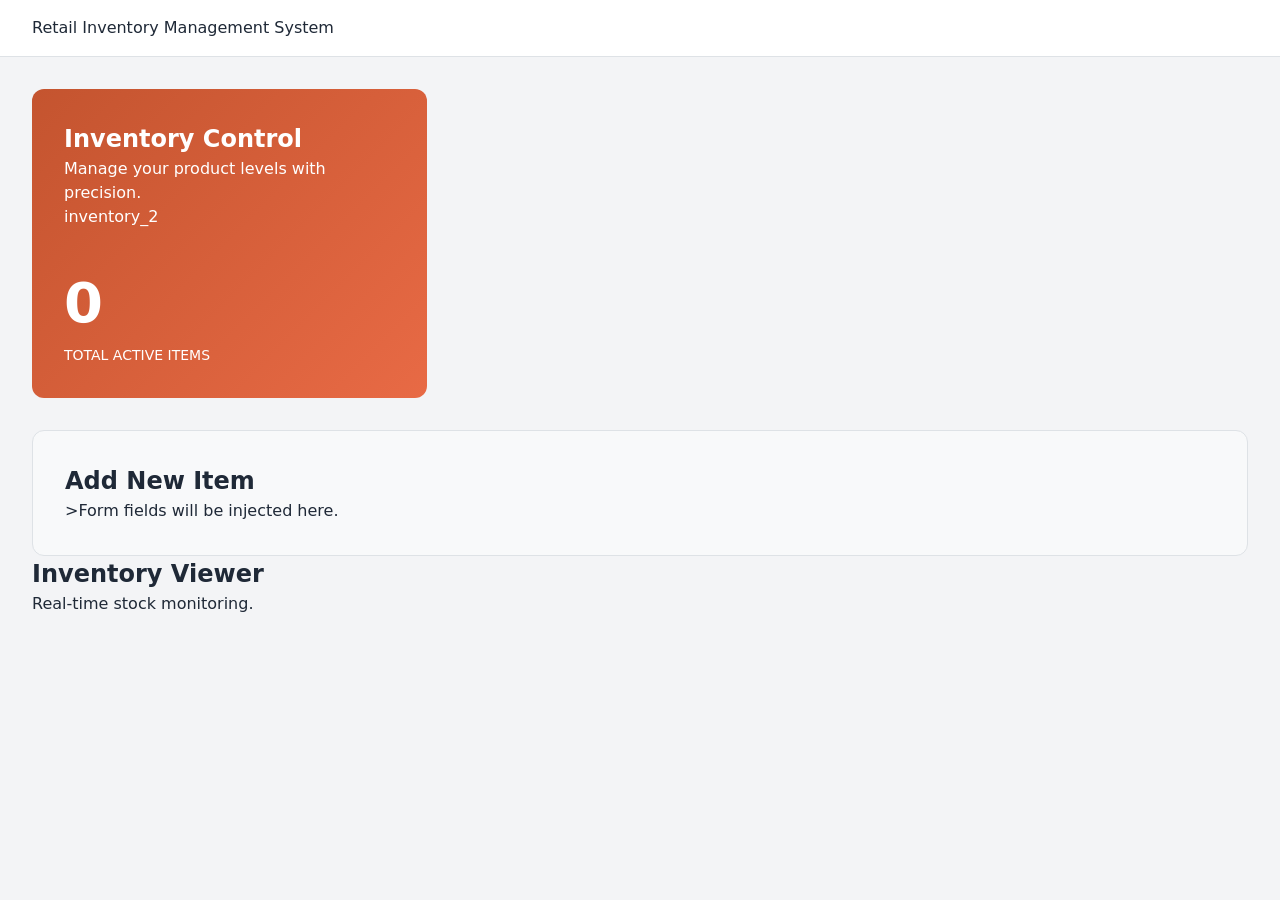
==== index.html @ 1908fc45 "feat: create HTML layout and base CSS for user and admin pannel" ====
<!DOCTYPE html>
<html lang="en">
<head>
    <meta charset="UTF-8">
    <meta name="viewport" content="width=device-width, initial-scale=1.0">
    <title>Retail Inventory Management System </title>
    <link rel="stylesheet" href="style.css">
</head>
<body>
    <header class="top-nav">
        <div class="nav_brand">Retail Inventory Management System</div>
    </header>
    <main class="user-layout">
        <div class="top-section">
            <section class="hero-card">
                <div>
                    <h2>Inventory Control</h2>
                    <p>Manage your product levels with precision.</p>
                </div>
                <div>
                    <span class="material-symbol-outlined">inventory_2</span>
                    <div class="hero-number" id="active-items-count">0</div>
                    <div style="font-size: 0.875rem; text-transform: uppercase;">Total Active Items</div>
                </div>
            </section>
            </div>
            <section class="form-card" id="form-container">
                <h2>Add New Item</h2>
                <p>>Form fields will be injected here.</p>
            </section>
            <section>
                <div class="inventory-header">
                    <div>
                        <h2>Inventory Viewer</h2>
                        <p>Real-time stock monitoring.</p>                 
                    </div>
                </div>
                <div id="inventory-grid" class="grid-container"></div>
            </section>
    </main>

    <script src="app.js"></script>
</body>
</html>
---- style.css ----
@import url('https://fonts.googleapis.com/css2?family=Roboto:wght@300;400;500;700&display=swap');
/*  theme variables */
/* :(This selector combination is used to build flexible, maintainable dark/light themes while keeping a seamless default fallback.) */
/* bg means background color */
/* text means text color */
/* --( The browser registers it as a custom variable that you can reuse later using the var() function) */
/* An accent color is the brand color or primary action color of your website which draw user's attention */



:root,[data-theme="light"]{
    --bg-primary: #ffffff;
    --bg-secondary: #f3f4f6;
    --text-primary:#1f2937;
    --text-secondary:#4b5563;
    --accent:#c4542f;
    --accent-light:rgba(196,84,47,0.1);
    --surface:#f8f9fa;
    --border:#dee2e6;
    --nav-admin:#1e293b;
    --shadow:0 4px 6px -1px rgba(0,0,0,0.05),0 2px 4px -1px rgba(0,0,0,0.03);
    --radius-sm:6px;
    --radius-md:12px;
    --radius-lg:24px;
    --font-sans:'Noto Sans',system-ui, -apple-system,sans-serif;
    --status-success:#10b981;
    --status-warning:#f59e0b;
    --status-danger:#ef4444;
}

[data-theme="dark"] {  
  --bg-primary: #1a1a2e;  
  --bg-secondary: #0f0f1b;  
  --text-primary: #e0e0e0;  
  --text-secondary: #9ca3af;  
  --accent: #d4714f;  
  --accent-light: rgba(212, 113, 79, 0.15);  
  --surface: #16213e;  
  --border: #2a3a5e;  
  --nav-admin: #020617; 
  --shadow: 0 10px 15px -3px rgba(0, 0, 0, 0.3), 0 4px 6px -2px rgba(0, 0, 0, 0.2);  
}

/* Global Reset */
* { box-sizing: border-box; margin: 0; padding: 0; }
body { 
  font-family: var(--font-sans); 
  background-color: var(--bg-secondary); 
  color: var(--text-primary); 
  line-height: 1.5; 
  transition: background-color 0.3s, color 0.3s; 
}
a { text-decoration: none; color: inherit; }
button { cursor: pointer; font-family: inherit; border: none; }
input, select { font-family: inherit; }

/* Navbar */
.top-nav { 
  display: flex; justify-content: space-between; align-items: center; 
  padding: 1rem 2rem; background-color: var(--bg-primary); 
  border-bottom: 1px solid var(--border); 
}
.nav-brand { font-size: 1.25rem; font-weight: 700; color: var(--accent); }
.nav-links { display: flex; gap: 1.5rem; align-items: center; }
.nav-links a { color: var(--text-secondary); font-weight: 500; transition: color 0.2s; }
.nav-links a:hover, .nav-links a.active { color: var(--accent); }

/* Buttons */
.btn-primary { 
  background-color: var(--accent); color: white; 
  padding: 0.75rem 1.5rem; border-radius: var(--radius-sm); 
  font-weight: 600; display: flex; align-items: center; gap: 0.5rem; 
  transition: opacity 0.2s;
}
.btn-primary:hover { opacity: 0.9; }
.btn-outline { 
  border: 1px solid var(--border); background: transparent; 
  color: var(--text-primary); padding: 0.5rem 1rem; 
  border-radius: var(--radius-sm); display: flex; 
  align-items: center; gap: 0.5rem;
}

/* User Layout */
.user-layout { padding: 2rem; max-width: 1400px; margin: 0 auto; }
.top-section { display: grid; grid-template-columns: 1fr 2fr; gap: 2rem; margin-bottom: 2rem; }
.hero-card { 
  background: linear-gradient(135deg, var(--accent), #e86a45); 
  color: white; padding: 2rem; border-radius: var(--radius-md); 
  display: flex; flex-direction: column; justify-content: space-between; 
}
.hero-number { font-size: 3.5rem; font-weight: 700; margin-top: 2rem; }
.form-card { 
  background-color: var(--surface); padding: 2rem; 
  border-radius: var(--radius-md); border: 1px solid var(--border); 
}
.form-grid { display: grid; grid-template-columns: 1fr 1fr; gap: 1.5rem; margin-top: 1.5rem; }
.input-group { display: flex; flex-direction: column; gap: 0.5rem; }
.input-group label { font-size: 0.875rem; color: var(--text-secondary); }
.input-group input, .input-group select { 
  padding: 0.75rem; background-color: var(--bg-primary); 
  border: 1px solid var(--border); border-radius: var(--radius-sm); 
  color: var(--text-primary); 
}
.input-group.full-width { grid-column: 1 / -1; }
.error-msg { color: var(--status-danger); font-size: 0.75rem; display: none; margin-top: -0.25rem; }

/* Grid Cards */
.inventory-header { display: flex; justify-content: space-between; align-items: center; margin-bottom: 1.5rem; }
.grid-container { display: grid; grid-template-columns: repeat(auto-fill, minmax(280px, 1fr)); gap: 1.5rem; }
.item-card { 
  background-color: var(--surface); border-radius: var(--radius-md); 
  border: 1px solid var(--border); overflow: hidden; 
  transition: transform 0.2s; box-shadow: var(--shadow);
}
.item-card:hover { transform: translateY(-5px); }
.item-img { width: 100%; height: 200px; object-fit: cover; background-color: var(--bg-secondary); }
.item-details { padding: 1.5rem; }
.badge { padding: 0.25rem 0.75rem; border-radius: 99px; font-size: 0.75rem; font-weight: 600; display: inline-block; }
.badge.in-stock { background-color: rgba(16, 185, 129, 0.1); color: var(--status-success); }
.badge.low-stock { background-color: rgba(245, 158, 11, 0.1); color: var(--status-warning); }
.badge.discontinued { background-color: rgba(239, 68, 68, 0.1); color: var(--status-danger); }
.stock-bar-container { height: 6px; background-color: var(--bg-secondary); border-radius: 3px; margin-top: 1rem; overflow: hidden;}
.stock-bar { height: 100%; background-color: var(--accent); }

/* Admin Layout */
.admin-layout { display: flex; min-height: 100vh; }
.sidebar { 
  width: 250px; background-color: var(--nav-admin); 
  color: white; padding: 1.5rem; display: flex; flex-direction: column; 
}
.sidebar-links { margin-top: 2rem; display: flex; flex-direction: column; gap: 0.5rem; flex-grow: 1; }
.sidebar-links a { 
  padding: 0.75rem 1rem; border-radius: var(--radius-sm); 
  display: flex; align-items: center; gap: 0.75rem; 
  color: #94a3b8; transition: 0.2s; 
}
.sidebar-links a:hover, .sidebar-links a.active { background-color: var(--accent); color: white; }
.admin-main { flex-grow: 1; padding: 2rem; display: flex; flex-direction: column; gap: 2rem; }

/* Admin Stats & Tables */
.stats-row { display: grid; grid-template-columns: repeat(3, 1fr); gap: 1.5rem; }
.stat-card { 
  background-color: var(--surface); border: 1px solid var(--border); 
  padding: 1.5rem; border-radius: var(--radius-md); 
  display: flex; align-items: center; gap: 1.5rem; 
}
.stat-icon { 
  width: 48px; height: 48px; border-radius: var(--radius-sm); 
  background-color: var(--accent-light); color: var(--accent); 
  display: flex; align-items: center; justify-content: center; 
}
.table-container { 
  background-color: var(--surface); border: 1px solid var(--border); 
  border-radius: var(--radius-md); overflow: auto; 
}
table { width: 100%; border-collapse: collapse; text-align: left; }
th, td { padding: 1rem 1.5rem; border-bottom: 1px solid var(--border); }
th { color: var(--text-secondary); font-size: 0.875rem; text-transform: uppercase; letter-spacing: 0.05em; }
.action-btn { background: none; color: var(--text-secondary); padding: 0.5rem; transition: color 0.2s; }
.action-btn:hover { color: var(--accent); }
.action-btn.delete-btn:hover { color: var(--status-danger); }

/* Modal & Utilities */
dialog { 
  margin: auto; padding: 2rem; border: 1px solid var(--border); 
  border-radius: var(--radius-md); background-color: var(--surface); 
  color: var(--text-primary); width: 100%; max-width: 500px; 
}
dialog::backdrop { background-color: rgba(0, 0, 0, 0.5); backdrop-filter: blur(2px); }
.loading { text-align: center; padding: 3rem; color: var(--text-secondary); display: none; }
.spin { animation: spin 1s linear infinite; }
@keyframes spin { 100% { transform: rotate(360deg); } }
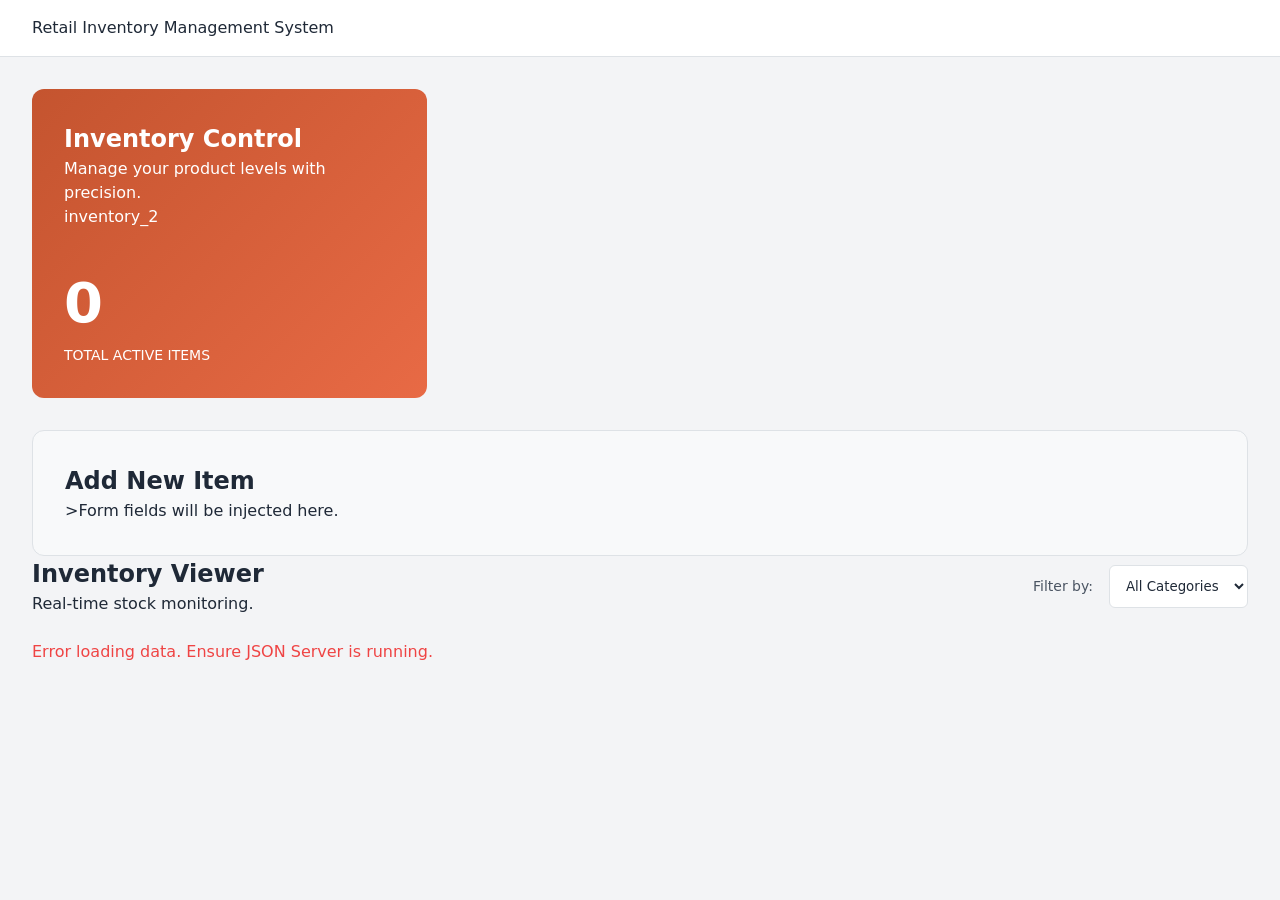
==== commit 714023f1: "features:implement the GET request and category filtering on user panel" ====
--- a/index.html
+++ b/index.html
@@ -34,6 +34,16 @@
                         <h2>Inventory Viewer</h2>
                         <p>Real-time stock monitoring.</p>                 
                     </div>
+                    <div class="input-group" style="flex-direction: row; align-items: center; gap:1rem;">
+                        <label for="filter-category">Filter by:</label>
+                        <select id="filter-category" style="width: auto;">
+                            <option value="All">All Categories</option>
+                            <option value="Furniture">Furniture</option>
+                            <option value="Electronics">Electronics</option>
+                            <option value="Apparel">Apparel</option>
+                            <option value="Audio">Audio</option>
+                        </select>
+                    </div>
                 </div>
                 <div id="inventory-grid" class="grid-container"></div>
             </section>
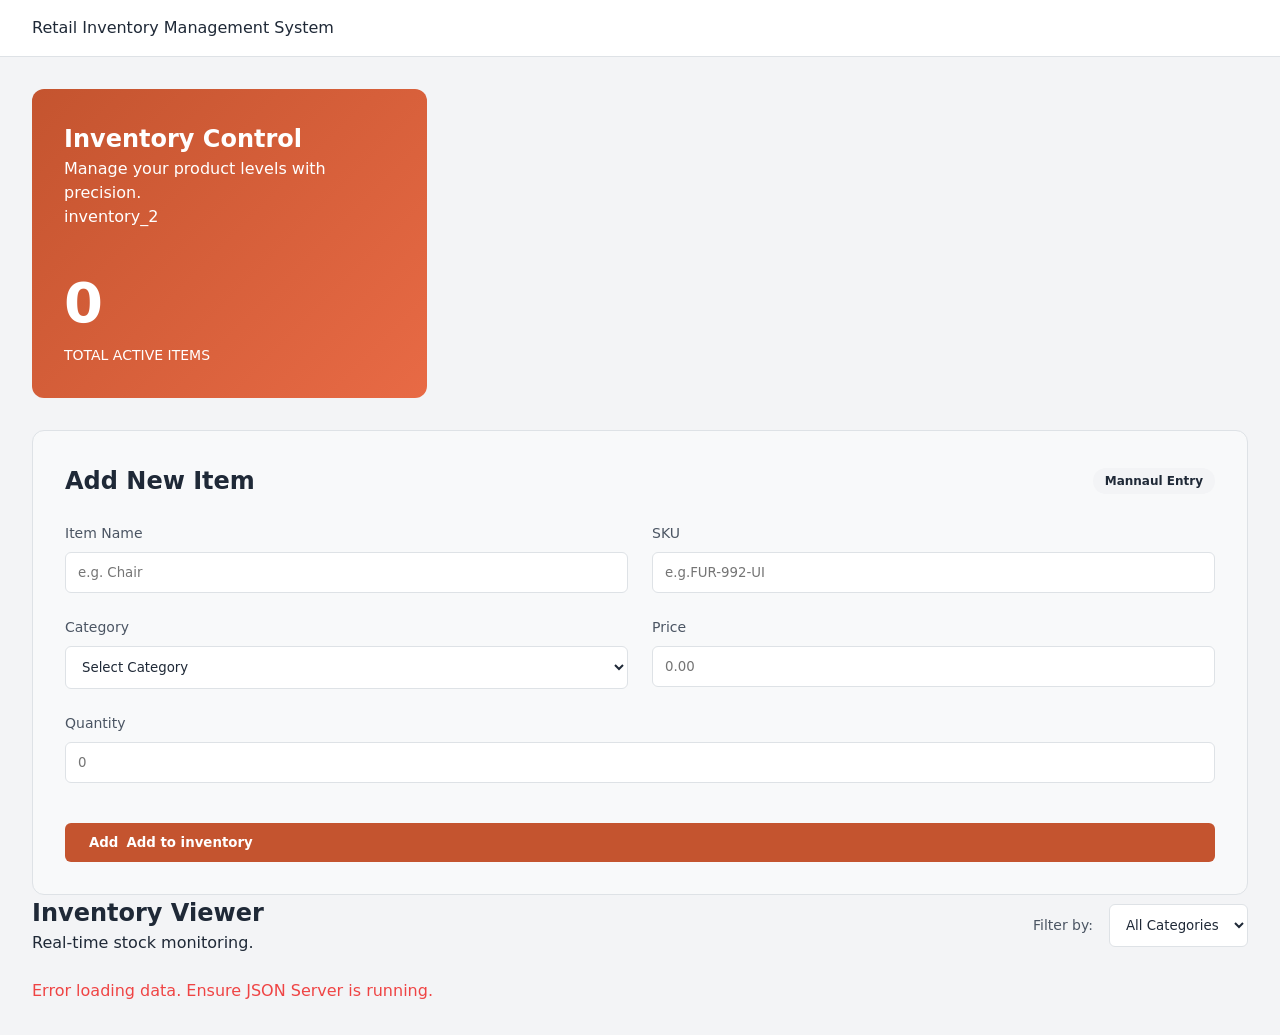
==== commit 5a4ffcbe: "feat: add inventory form with inline validation and POST request" ====
--- a/index.html
+++ b/index.html
@@ -25,8 +25,49 @@
             </section>
             </div>
             <section class="form-card" id="form-container">
-                <h2>Add New Item</h2>
-                <p>>Form fields will be injected here.</p>
+                <div style="display: flex; justify-content: space-between; align-items: center;">
+                   <h2>Add New Item</h2>
+                   <span class="badge" style="background: var(--bg-secondary);">Mannaul Entry</span>
+                    <!-- span is inline container which used for styling purpose and badge is class which is used to style the span element. -->
+                </div>
+                <form id="add-item-form" class="form-grid">
+                    <div class="input-group">
+                        <label for="name">Item Name</label>
+                        <input id="name" type="text" placeholder="e.g. Chair">
+                        <span class="error-msg" id="err-name">Name is required</span>
+                    </div>
+                    <div class="input-group">
+                        <label for="sku">SKU</label>
+                        <input type="text" id="SKU" placeholder="e.g.FUR-992-UI">
+                        <span class="error-msg" id="err-sku">SKU Is Required</span>
+                    </div>
+                    <div class="input-group">
+                        <label for="category">Category</label>
+                        <select id="category">
+                            <option for="">Select Category</option>
+                            <option for="furniture">Furniture</option>
+                            <option for="apperal">Apperal</option>
+                            <option for="electronics">Electronics</option>
+                            <option for="audio">Audio</option>
+                        </select>
+                        <span class="error-msg" id="err-category">Please select a category</span>
+                    </div>
+                    <div class="input-group">
+                        <label for="price">Price</label>
+                        <input type="text" id="price" step="0.01" min="0.01" placeholder="0.00">
+                        <span class="error-msg" id="err-price">Valid price required</span>
+                    </div>
+                    <div class="input-group full-width">
+                        <label for="stock">Quantity</label>
+                        <input type="text" id="stock"  min="0" placeholder="0">
+                        <span class="error-msg" id="err-stock">Quantity required</span>
+                    </div>
+                    <div class="input-group full-width" style="margin-top: 1rem;">
+                        <button type="submit" class="btn-primary">
+                            <span class="material-symbols-outlined">Add</span>Add to inventory
+                        </button>
+                    </div>
+                </form>
             </section>
             <section>
                 <div class="inventory-header">
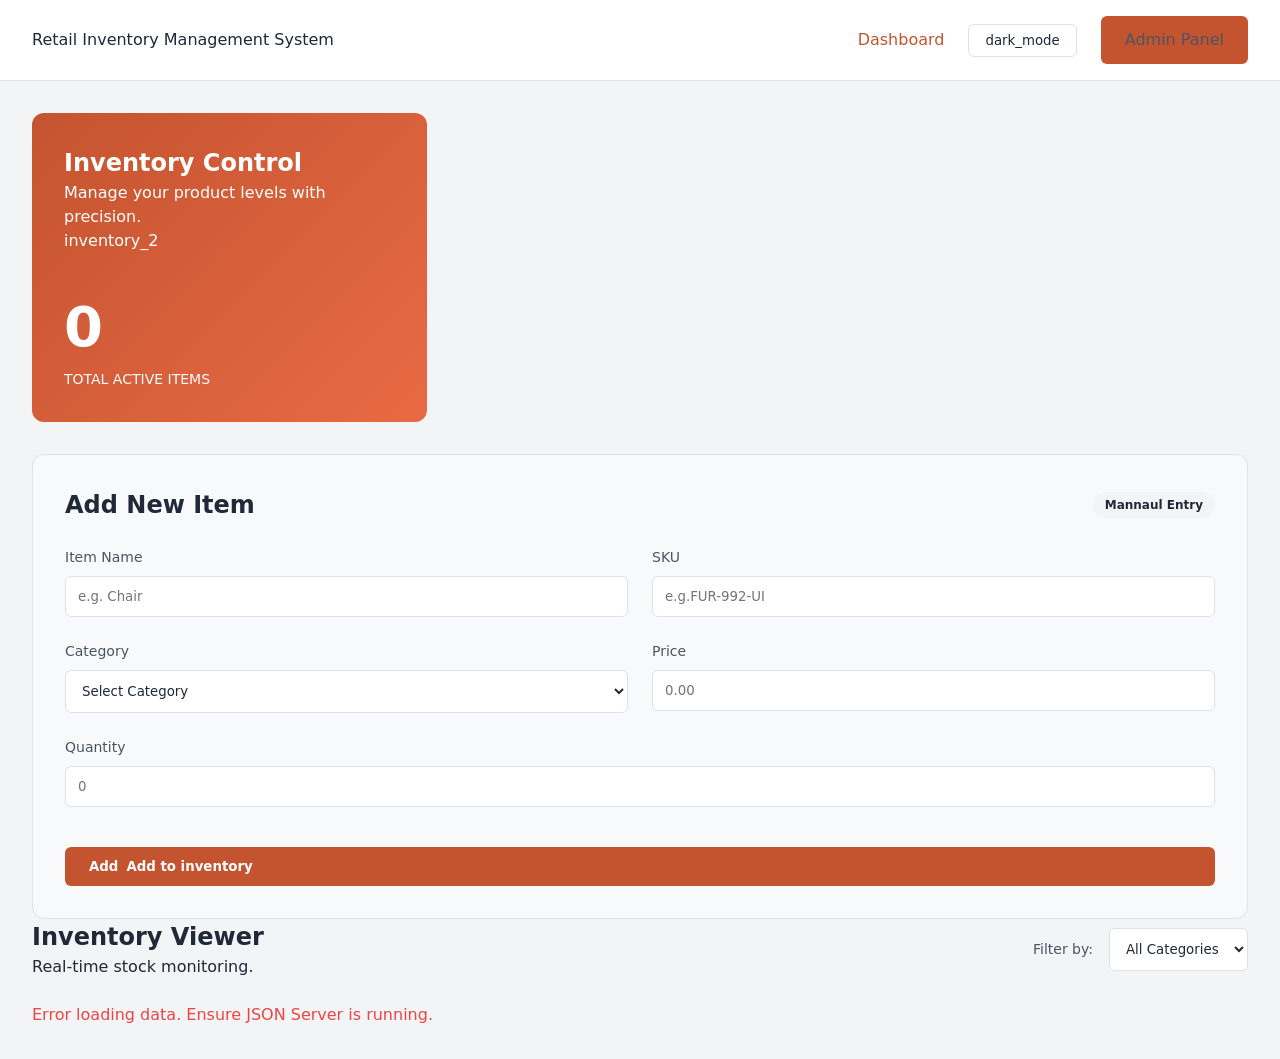
==== commit 8a6279e4: "feat: implement persistent dark mode toggle for bonus marks" ====
--- a/index.html
+++ b/index.html
@@ -9,6 +9,15 @@
 <body>
     <header class="top-nav">
         <div class="nav_brand">Retail Inventory Management System</div>
+        <nav class="nav-links">
+            <a href="#" class="active">Dashboard</a>
+            
+            <button id="theme-toggle" class="btn-outline" title="Toggle Dark Mode">
+                <span class="material-symbols-outlined" id="theme-icon">dark_mode</span>
+            </button>
+            
+            <a href="admin.html" class="btn-primary">Admin Panel</a>
+        </nav>
     </header>
     <main class="user-layout">
         <div class="top-section">
@@ -38,7 +47,7 @@
                     </div>
                     <div class="input-group">
                         <label for="sku">SKU</label>
-                        <input type="text" id="SKU" placeholder="e.g.FUR-992-UI">
+                        <input type="text" id="sku" placeholder="e.g.FUR-992-UI">
                         <span class="error-msg" id="err-sku">SKU Is Required</span>
                     </div>
                     <div class="input-group">
@@ -85,6 +94,10 @@
                             <option value="Audio">Audio</option>
                         </select>
                     </div>
+                     <div id="loading-indicator" class="loading">
+                <span class="material-symbols-outlined spin">sync</span>
+                <p>Loading Inventory...</p>
+            </div>
                 </div>
                 <div id="inventory-grid" class="grid-container"></div>
             </section>
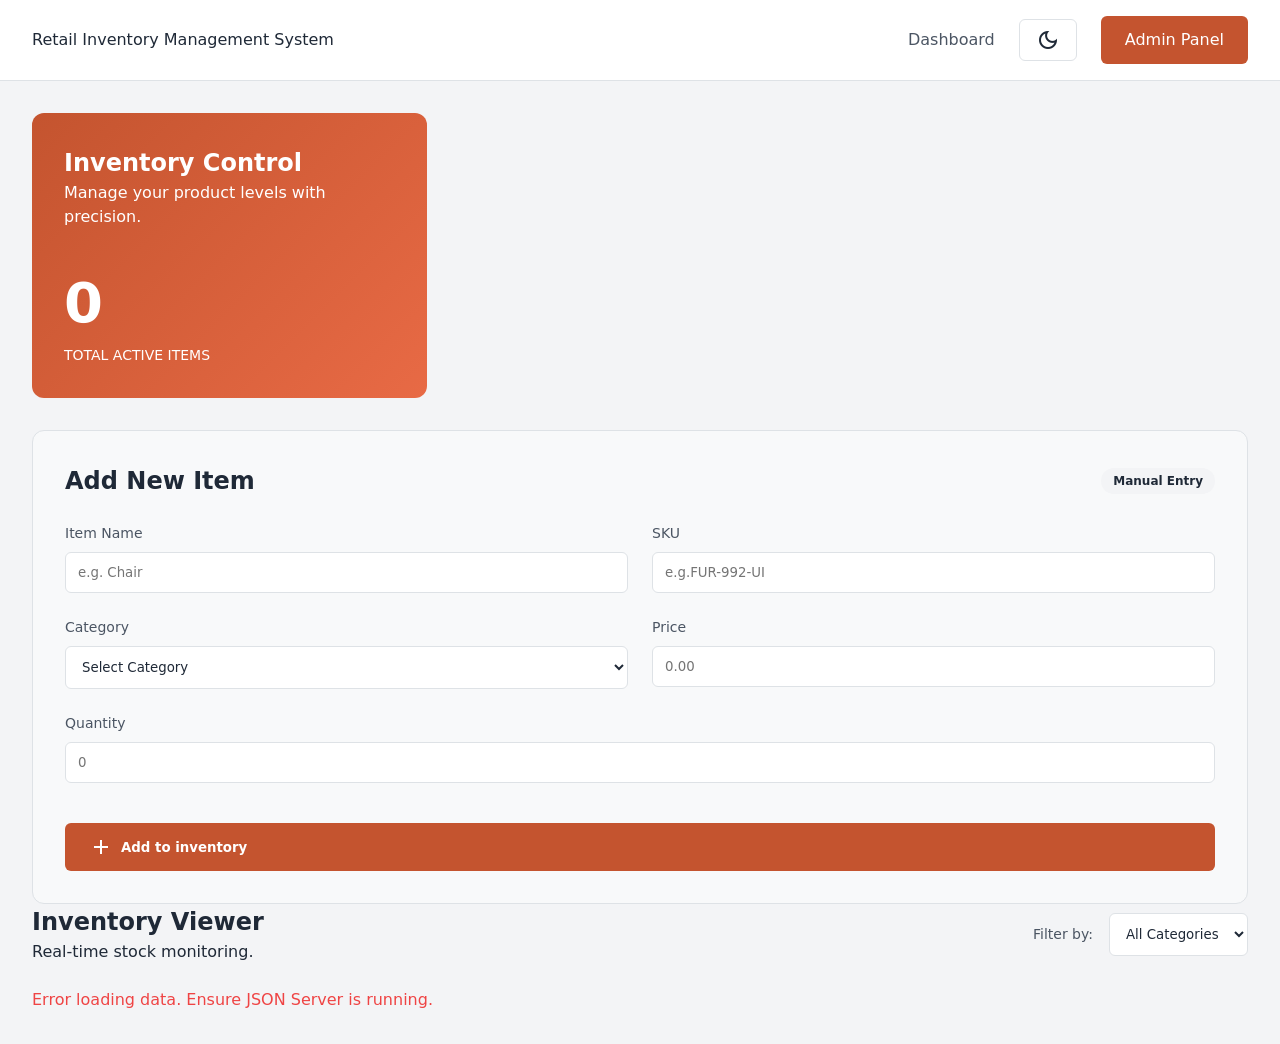
==== commit 8936659c: "chore: cleaned and finalized project files." ====
--- a/index.html
+++ b/index.html
@@ -1,108 +1,129 @@
-<!DOCTYPE html>
+<!doctype html>
 <html lang="en">
-<head>
-    <meta charset="UTF-8">
-    <meta name="viewport" content="width=device-width, initial-scale=1.0">
-    <title>Retail Inventory Management System </title>
-    <link rel="stylesheet" href="style.css">
-</head>
-<body>
+  <head>
+    <meta charset="UTF-8" />
+    <meta name="viewport" content="width=device-width, initial-scale=1.0" />
+    <title>Retail Inventory Management System</title>
+    <link
+      href="https://fonts.googleapis.com/css2?family=Material+Symbols+Outlined:opsz,wght,FILL,GRAD@20..48,100..700,0..1,-50..200"
+      rel="stylesheet"
+    />
+    <link rel="stylesheet" href="style.css" />
+  </head>
+
+  <body>
+    <!-- Main Navigation -->
     <header class="top-nav">
-        <div class="nav_brand">Retail Inventory Management System</div>
-        <nav class="nav-links">
-            <a href="#" class="active">Dashboard</a>
-            
-            <button id="theme-toggle" class="btn-outline" title="Toggle Dark Mode">
-                <span class="material-symbols-outlined" id="theme-icon">dark_mode</span>
+      <div class="nav_brand">Retail Inventory Management System</div>
+      <nav class="nav-links">
+        <a href="#" class="active">Dashboard</a>
+
+        <button id="theme-toggle" class="btn-outline" title="Toggle Dark Mode">
+          <span class="material-symbols-outlined" id="theme-icon"
+            >dark_mode</span
+          >
+        </button>
+
+        <a href="admin.html" class="btn-primary">Admin Panel</a>
+      </nav>
+    </header>
+
+    <!-- User Dashboard Area -->
+    <main class="user-layout">
+      <!-- Top Stats Section -->
+      <div class="top-section">
+        <section class="hero-card">
+          <div>
+            <h2>Inventory Control</h2>
+            <p>Manage your product levels with precision.</p>
+          </div>
+          <div>
+            <div class="hero-number" id="active-items-count">0</div>
+            <div class="hero-label">Total Active Items</div>
+          </div>
+        </section>
+      </div>
+
+      <!-- Add New Item Form -->
+      <section class="form-card" id="form-container">
+        <div class="form-header">
+          <h2>Add New Item</h2>
+          <span class="badge badge-secondary">Manual Entry</span>
+        </div>
+        <form id="add-item-form" class="form-grid">
+          <div class="input-group">
+            <label for="name">Item Name</label>
+            <input id="name" type="text" placeholder="e.g. Chair" />
+            <span class="error-msg" id="err-name">Name is required</span>
+          </div>
+          <div class="input-group">
+            <label for="sku">SKU</label>
+            <input type="text" id="sku" placeholder="e.g.FUR-992-UI" />
+            <span class="error-msg" id="err-sku">SKU Is Required</span>
+          </div>
+          <div class="input-group">
+            <label for="category">Category</label>
+            <select id="category">
+              <option for="">Select Category</option>
+              <option for="furniture">Furniture</option>
+              <option for="apperal">Apperal</option>
+              <option for="electronics">Electronics</option>
+              <option for="audio">Audio</option>
+            </select>
+            <span class="error-msg" id="err-category"
+              >Please select a category</span
+            >
+          </div>
+          <div class="input-group">
+            <label for="price">Price</label>
+            <input
+              type="text"
+              id="price"
+              step="0.01"
+              min="0.01"
+              placeholder="0.00"
+            />
+            <span class="error-msg" id="err-price">Valid price required</span>
+          </div>
+          <div class="input-group full-width">
+            <label for="stock">Quantity</label>
+            <input type="text" id="stock" min="0" placeholder="0" />
+            <span class="error-msg" id="err-stock">Quantity required</span>
+          </div>
+          <div class="input-group full-width mt-1">
+            <button type="submit" class="btn-primary">
+              <span class="material-symbols-outlined">Add</span>Add to inventory
             </button>
-            
-            <a href="admin.html" class="btn-primary">Admin Panel</a>
-        </nav>
-    </header>
-    <main class="user-layout">
-        <div class="top-section">
-            <section class="hero-card">
-                <div>
-                    <h2>Inventory Control</h2>
-                    <p>Manage your product levels with precision.</p>
-                </div>
-                <div>
-                    <span class="material-symbol-outlined">inventory_2</span>
-                    <div class="hero-number" id="active-items-count">0</div>
-                    <div style="font-size: 0.875rem; text-transform: uppercase;">Total Active Items</div>
-                </div>
-            </section>
-            </div>
-            <section class="form-card" id="form-container">
-                <div style="display: flex; justify-content: space-between; align-items: center;">
-                   <h2>Add New Item</h2>
-                   <span class="badge" style="background: var(--bg-secondary);">Mannaul Entry</span>
-                    <!-- span is inline container which used for styling purpose and badge is class which is used to style the span element. -->
-                </div>
-                <form id="add-item-form" class="form-grid">
-                    <div class="input-group">
-                        <label for="name">Item Name</label>
-                        <input id="name" type="text" placeholder="e.g. Chair">
-                        <span class="error-msg" id="err-name">Name is required</span>
-                    </div>
-                    <div class="input-group">
-                        <label for="sku">SKU</label>
-                        <input type="text" id="sku" placeholder="e.g.FUR-992-UI">
-                        <span class="error-msg" id="err-sku">SKU Is Required</span>
-                    </div>
-                    <div class="input-group">
-                        <label for="category">Category</label>
-                        <select id="category">
-                            <option for="">Select Category</option>
-                            <option for="furniture">Furniture</option>
-                            <option for="apperal">Apperal</option>
-                            <option for="electronics">Electronics</option>
-                            <option for="audio">Audio</option>
-                        </select>
-                        <span class="error-msg" id="err-category">Please select a category</span>
-                    </div>
-                    <div class="input-group">
-                        <label for="price">Price</label>
-                        <input type="text" id="price" step="0.01" min="0.01" placeholder="0.00">
-                        <span class="error-msg" id="err-price">Valid price required</span>
-                    </div>
-                    <div class="input-group full-width">
-                        <label for="stock">Quantity</label>
-                        <input type="text" id="stock"  min="0" placeholder="0">
-                        <span class="error-msg" id="err-stock">Quantity required</span>
-                    </div>
-                    <div class="input-group full-width" style="margin-top: 1rem;">
-                        <button type="submit" class="btn-primary">
-                            <span class="material-symbols-outlined">Add</span>Add to inventory
-                        </button>
-                    </div>
-                </form>
-            </section>
-            <section>
-                <div class="inventory-header">
-                    <div>
-                        <h2>Inventory Viewer</h2>
-                        <p>Real-time stock monitoring.</p>                 
-                    </div>
-                    <div class="input-group" style="flex-direction: row; align-items: center; gap:1rem;">
-                        <label for="filter-category">Filter by:</label>
-                        <select id="filter-category" style="width: auto;">
-                            <option value="All">All Categories</option>
-                            <option value="Furniture">Furniture</option>
-                            <option value="Electronics">Electronics</option>
-                            <option value="Apparel">Apparel</option>
-                            <option value="Audio">Audio</option>
-                        </select>
-                    </div>
-                     <div id="loading-indicator" class="loading">
-                <span class="material-symbols-outlined spin">sync</span>
-                <p>Loading Inventory...</p>
-            </div>
-                </div>
-                <div id="inventory-grid" class="grid-container"></div>
-            </section>
+          </div>
+        </form>
+      </section>
+
+      <!-- Inventory Grid Section -->
+      <section>
+        <div class="inventory-header">
+          <div>
+            <h2>Inventory Viewer</h2>
+            <p>Real-time stock monitoring.</p>
+          </div>
+          <div class="input-group filter-group">
+            <label for="filter-category">Filter by:</label>
+            <select id="filter-category" class="auto-width">
+              <option value="All">All Categories</option>
+              <option value="Furniture">Furniture</option>
+              <option value="Electronics">Electronics</option>
+              <option value="Apparel">Apparel</option>
+              <option value="Audio">Audio</option>
+            </select>
+          </div>
+          <div id="loading-indicator" class="loading">
+            <span class="material-symbols-outlined spin">sync</span>
+            <p>Loading Inventory...</p>
+          </div>
+        </div>
+        <div id="inventory-grid" class="grid-container"></div>
+      </section>
     </main>
 
     <script src="app.js"></script>
-</body>
-</html>+  </body>
+</html>
--- a/style.css
+++ b/style.css
@@ -1,172 +1,613 @@
-@import url('https://fonts.googleapis.com/css2?family=Roboto:wght@300;400;500;700&display=swap');
-/*  theme variables */
-/* :(This selector combination is used to build flexible, maintainable dark/light themes while keeping a seamless default fallback.) */
-/* bg means background color */
-/* text means text color */
-/* --( The browser registers it as a custom variable that you can reuse later using the var() function) */
-/* An accent color is the brand color or primary action color of your website which draw user's attention */
-
-
-
-:root,[data-theme="light"]{
-    --bg-primary: #ffffff;
-    --bg-secondary: #f3f4f6;
-    --text-primary:#1f2937;
-    --text-secondary:#4b5563;
-    --accent:#c4542f;
-    --accent-light:rgba(196,84,47,0.1);
-    --surface:#f8f9fa;
-    --border:#dee2e6;
-    --nav-admin:#1e293b;
-    --shadow:0 4px 6px -1px rgba(0,0,0,0.05),0 2px 4px -1px rgba(0,0,0,0.03);
-    --radius-sm:6px;
-    --radius-md:12px;
-    --radius-lg:24px;
-    --font-sans:'Noto Sans',system-ui, -apple-system,sans-serif;
-    --status-success:#10b981;
-    --status-warning:#f59e0b;
-    --status-danger:#ef4444;
-}
-
-[data-theme="dark"] {  
-  --bg-primary: #1a1a2e;  
-  --bg-secondary: #0f0f1b;  
-  --text-primary: #e0e0e0;  
-  --text-secondary: #9ca3af;  
-  --accent: #d4714f;  
-  --accent-light: rgba(212, 113, 79, 0.15);  
-  --surface: #16213e;  
-  --border: #2a3a5e;  
-  --nav-admin: #020617; 
-  --shadow: 0 10px 15px -3px rgba(0, 0, 0, 0.3), 0 4px 6px -2px rgba(0, 0, 0, 0.2);  
+@import url("https://fonts.googleapis.com/css2?family=Roboto:wght@300;400;500;700&display=swap");
+
+:root,
+[data-theme="light"] {
+  --bg-primary: #ffffff;
+  --bg-secondary: #f3f4f6;
+  --text-primary: #1f2937;
+  --text-secondary: #4b5563;
+  --accent: #c4542f;
+  --accent-light: rgba(196, 84, 47, 0.1);
+  --surface: #f8f9fa;
+  --border: #dee2e6;
+  --nav-admin: #1e293b;
+  --shadow: 0 4px 8px rgba(0, 0, 0, 0.1);
+  --radius-sm: 6px;
+  --radius-md: 12px;
+  --radius-lg: 24px;
+  --font-sans: "Noto Sans", system-ui, sans-serif;
+  --status-success: #10b981;
+  --status-success-bg: #d9efe7;
+  --status-warning: #f59e0b;
+  --status-warning-bg: #fcf3d3;
+  --status-danger: #ef4444;
+  --status-danger-bg: #f6d7d7;
+}
+
+[data-theme="dark"] {
+  --bg-primary: #1a1a2e;
+  --bg-secondary: #0f0f1b;
+  --text-primary: #e0e0e0;
+  --text-secondary: #9ca3af;
+  --accent: #d4714f;
+  --accent-light: rgba(212, 113, 79, 0.15);
+  --surface: #16213e;
+  --border: #2a3a5e;
+  --nav-admin: #020617;
+  --shadow: 0 4px 8px rgba(0, 0, 0, 0.3);
 }
 
 /* Global Reset */
-* { box-sizing: border-box; margin: 0; padding: 0; }
-body { 
-  font-family: var(--font-sans); 
-  background-color: var(--bg-secondary); 
-  color: var(--text-primary); 
-  line-height: 1.5; 
-  transition: background-color 0.3s, color 0.3s; 
-}
-a { text-decoration: none; color: inherit; }
-button { cursor: pointer; font-family: inherit; border: none; }
-input, select { font-family: inherit; }
+* {
+  box-sizing: border-box;
+  margin: 0;
+  padding: 0;
+}
+
+body {
+  font-family: var(--font-sans);
+  background-color: var(--bg-secondary);
+  color: var(--text-primary);
+  line-height: 1.5;
+  transition:
+    background-color 0.3s,
+    color 0.3s;
+}
+
+a {
+  text-decoration: none;
+  color: inherit;
+}
+
+button {
+  cursor: pointer;
+  font-family: inherit;
+  border: none;
+}
+
+input,
+select {
+  font-family: inherit;
+}
 
 /* Navbar */
-.top-nav { 
-  display: flex; justify-content: space-between; align-items: center; 
-  padding: 1rem 2rem; background-color: var(--bg-primary); 
-  border-bottom: 1px solid var(--border); 
-}
-.nav-brand { font-size: 1.25rem; font-weight: 700; color: var(--accent); }
-.nav-links { display: flex; gap: 1.5rem; align-items: center; }
-.nav-links a { color: var(--text-secondary); font-weight: 500; transition: color 0.2s; }
-.nav-links a:hover, .nav-links a.active { color: var(--accent); }
+.top-nav {
+  display: flex;
+  justify-content: space-between;
+  align-items: center;
+  padding: 1rem 2rem;
+  background-color: var(--bg-primary);
+  border-bottom: 1px solid var(--border);
+}
+
+.nav-brand {
+  font-size: 1.25rem;
+  font-weight: 700;
+  color: var(--accent);
+}
+
+.nav-links {
+  display: flex;
+  gap: 1.5rem;
+  align-items: center;
+}
+
+.nav-links a {
+  color: white;
+  font-weight: 500;
+  transition: color 0.2s;
+}
+
+.nav-links a:hover,
+.nav-links a.active {
+  color: var(--text-secondary);
+}
 
 /* Buttons */
-.btn-primary { 
-  background-color: var(--accent); color: white; 
-  padding: 0.75rem 1.5rem; border-radius: var(--radius-sm); 
-  font-weight: 600; display: flex; align-items: center; gap: 0.5rem; 
+.btn-primary {
+  background-color: var(--accent);
+  color: white;
+  padding: 0.75rem 1.5rem;
+  border-radius: var(--radius-sm);
+  font-weight: 600;
+  display: flex;
+  align-items: center;
+  gap: 0.5rem;
   transition: opacity 0.2s;
 }
-.btn-primary:hover { opacity: 0.9; }
-.btn-outline { 
-  border: 1px solid var(--border); background: transparent; 
-  color: var(--text-primary); padding: 0.5rem 1rem; 
-  border-radius: var(--radius-sm); display: flex; 
-  align-items: center; gap: 0.5rem;
+
+.btn-primary:hover {
+  opacity: 0.9;
+}
+
+.btn-outline {
+  border: 1px solid var(--border);
+  background: transparent;
+  color: var(--text-primary);
+  padding: 0.5rem 1rem;
+  border-radius: var(--radius-sm);
+  display: flex;
+  align-items: center;
+  gap: 0.5rem;
 }
 
 /* User Layout */
-.user-layout { padding: 2rem; max-width: 1400px; margin: 0 auto; }
-.top-section { display: grid; grid-template-columns: 1fr 2fr; gap: 2rem; margin-bottom: 2rem; }
-.hero-card { 
-  background: linear-gradient(135deg, var(--accent), #e86a45); 
-  color: white; padding: 2rem; border-radius: var(--radius-md); 
-  display: flex; flex-direction: column; justify-content: space-between; 
-}
-.hero-number { font-size: 3.5rem; font-weight: 700; margin-top: 2rem; }
-.form-card { 
-  background-color: var(--surface); padding: 2rem; 
-  border-radius: var(--radius-md); border: 1px solid var(--border); 
-}
-.form-grid { display: grid; grid-template-columns: 1fr 1fr; gap: 1.5rem; margin-top: 1.5rem; }
-.input-group { display: flex; flex-direction: column; gap: 0.5rem; }
-.input-group label { font-size: 0.875rem; color: var(--text-secondary); }
-.input-group input, .input-group select { 
-  padding: 0.75rem; background-color: var(--bg-primary); 
-  border: 1px solid var(--border); border-radius: var(--radius-sm); 
-  color: var(--text-primary); 
-}
-.input-group.full-width { grid-column: 1 / -1; }
-.error-msg { color: var(--status-danger); font-size: 0.75rem; display: none; margin-top: -0.25rem; }
+.user-layout {
+  padding: 2rem;
+  max-width: 1400px;
+  margin: 0 auto;
+}
+
+.top-section {
+  display: grid;
+  grid-template-columns: 1fr 2fr;
+  gap: 2rem;
+  margin-bottom: 2rem;
+}
+
+.hero-card {
+  background: linear-gradient(135deg, var(--accent), #e86a45);
+  color: white;
+  padding: 2rem;
+  border-radius: var(--radius-md);
+  display: flex;
+  flex-direction: column;
+  justify-content: space-between;
+}
+
+.hero-number {
+  font-size: 3.5rem;
+  font-weight: 700;
+  margin-top: 2rem;
+}
+
+.form-card {
+  background-color: var(--surface);
+  padding: 2rem;
+  border-radius: var(--radius-md);
+  border: 1px solid var(--border);
+}
+
+.form-grid {
+  display: grid;
+  grid-template-columns: 1fr 1fr;
+  gap: 1.5rem;
+  margin-top: 1.5rem;
+}
+
+.input-group {
+  display: flex;
+  flex-direction: column;
+  gap: 0.5rem;
+}
+
+.input-group label {
+  font-size: 0.875rem;
+  color: var(--text-secondary);
+}
+
+.input-group input,
+.input-group select {
+  padding: 0.75rem;
+  background-color: var(--bg-primary);
+  border: 1px solid var(--border);
+  border-radius: var(--radius-sm);
+  color: var(--text-primary);
+}
+
+.input-group.full-width {
+  grid-column: 1 / -1;
+}
+
+.error-msg {
+  color: var(--status-danger);
+  font-size: 0.75rem;
+  display: none;
+  margin-top: -0.25rem;
+}
 
 /* Grid Cards */
-.inventory-header { display: flex; justify-content: space-between; align-items: center; margin-bottom: 1.5rem; }
-.grid-container { display: grid; grid-template-columns: repeat(auto-fill, minmax(280px, 1fr)); gap: 1.5rem; }
-.item-card { 
-  background-color: var(--surface); border-radius: var(--radius-md); 
-  border: 1px solid var(--border); overflow: hidden; 
-  transition: transform 0.2s; box-shadow: var(--shadow);
-}
-.item-card:hover { transform: translateY(-5px); }
-.item-img { width: 100%; height: 200px; object-fit: cover; background-color: var(--bg-secondary); }
-.item-details { padding: 1.5rem; }
-.badge { padding: 0.25rem 0.75rem; border-radius: 99px; font-size: 0.75rem; font-weight: 600; display: inline-block; }
-.badge.in-stock { background-color: rgba(16, 185, 129, 0.1); color: var(--status-success); }
-.badge.low-stock { background-color: rgba(245, 158, 11, 0.1); color: var(--status-warning); }
-.badge.discontinued { background-color: rgba(239, 68, 68, 0.1); color: var(--status-danger); }
-.stock-bar-container { height: 6px; background-color: var(--bg-secondary); border-radius: 3px; margin-top: 1rem; overflow: hidden;}
-.stock-bar { height: 100%; background-color: var(--accent); }
+.inventory-header {
+  display: flex;
+  justify-content: space-between;
+  align-items: center;
+  margin-bottom: 1.5rem;
+}
+
+.grid-container {
+  display: grid;
+  grid-template-columns: repeat(auto-fill, minmax(280px, 1fr));
+  gap: 1.5rem;
+}
+
+.item-card {
+  background-color: var(--surface);
+  border-radius: var(--radius-md);
+  border: 1px solid var(--border);
+  overflow: hidden;
+  transition: transform 0.2s;
+  box-shadow: var(--shadow);
+}
+
+.item-card:hover {
+  transform: translateY(-5px);
+}
+
+.item-img {
+  width: 100%;
+  height: 200px;
+  object-fit: cover;
+  background-color: var(--bg-secondary);
+}
+
+.item-details {
+  padding: 1.5rem;
+}
+
+.badge {
+  padding: 0.25rem 0.75rem;
+  border-radius: 99px;
+  font-size: 0.75rem;
+  font-weight: 600;
+  display: inline-block;
+}
+
+.badge.in-stock {
+  background-color: var(--status-success-bg);
+  color: var(--status-success);
+}
+
+.badge.low-stock {
+  background-color: var(--status-warning-bg);
+  color: var(--status-warning);
+}
+
+.badge.discontinued {
+  background-color: var(--status-danger-bg);
+  color: var(--status-danger);
+}
+
+.stock-bar-container {
+  height: 6px;
+  background-color: var(--bg-secondary);
+  border-radius: 3px;
+  margin-top: 1rem;
+  overflow: hidden;
+}
+
+.stock-bar {
+  height: 100%;
+  background-color: var(--accent);
+}
 
 /* Admin Layout */
-.admin-layout { display: flex; min-height: 100vh; }
-.sidebar { 
-  width: 250px; background-color: var(--nav-admin); 
-  color: white; padding: 1.5rem; display: flex; flex-direction: column; 
-}
-.sidebar-links { margin-top: 2rem; display: flex; flex-direction: column; gap: 0.5rem; flex-grow: 1; }
-.sidebar-links a { 
-  padding: 0.75rem 1rem; border-radius: var(--radius-sm); 
-  display: flex; align-items: center; gap: 0.75rem; 
-  color: #94a3b8; transition: 0.2s; 
-}
-.sidebar-links a:hover, .sidebar-links a.active { background-color: var(--accent); color: white; }
-.admin-main { flex-grow: 1; padding: 2rem; display: flex; flex-direction: column; gap: 2rem; }
+.admin-layout {
+  display: flex;
+  min-height: 100vh;
+}
+
+.sidebar {
+  width: 250px;
+  background-color: var(--nav-admin);
+  color: white;
+  padding: 1.5rem;
+  display: flex;
+  flex-direction: column;
+}
+
+.sidebar-links {
+  margin-top: 2rem;
+  display: flex;
+  flex-direction: column;
+  gap: 0.5rem;
+  flex-grow: 1;
+}
+
+.sidebar-links a {
+  padding: 0.75rem 1rem;
+  border-radius: var(--radius-sm);
+  display: flex;
+  align-items: center;
+  gap: 0.75rem;
+  color: #94a3b8;
+  transition: 0.2s;
+}
+
+.sidebar-links a:hover,
+.sidebar-links a.active {
+  background-color: var(--accent);
+  color: white;
+}
+
+.admin-main {
+  flex-grow: 1;
+  padding: 2rem;
+  display: flex;
+  flex-direction: column;
+  gap: 2rem;
+}
 
 /* Admin Stats & Tables */
-.stats-row { display: grid; grid-template-columns: repeat(3, 1fr); gap: 1.5rem; }
-.stat-card { 
-  background-color: var(--surface); border: 1px solid var(--border); 
-  padding: 1.5rem; border-radius: var(--radius-md); 
-  display: flex; align-items: center; gap: 1.5rem; 
-}
-.stat-icon { 
-  width: 48px; height: 48px; border-radius: var(--radius-sm); 
-  background-color: var(--accent-light); color: var(--accent); 
-  display: flex; align-items: center; justify-content: center; 
-}
-.table-container { 
-  background-color: var(--surface); border: 1px solid var(--border); 
-  border-radius: var(--radius-md); overflow: auto; 
-}
-table { width: 100%; border-collapse: collapse; text-align: left; }
-th, td { padding: 1rem 1.5rem; border-bottom: 1px solid var(--border); }
-th { color: var(--text-secondary); font-size: 0.875rem; text-transform: uppercase; letter-spacing: 0.05em; }
-.action-btn { background: none; color: var(--text-secondary); padding: 0.5rem; transition: color 0.2s; }
-.action-btn:hover { color: var(--accent); }
-.action-btn.delete-btn:hover { color: var(--status-danger); }
+.stats-row {
+  display: grid;
+  grid-template-columns: repeat(3, 1fr);
+  gap: 1.5rem;
+}
+
+.stat-card {
+  background-color: var(--surface);
+  border: 1px solid var(--border);
+  padding: 1.5rem;
+  border-radius: var(--radius-md);
+  display: flex;
+  align-items: center;
+  gap: 1.5rem;
+}
+
+.stat-icon {
+  width: 48px;
+  height: 48px;
+  border-radius: var(--radius-sm);
+  background-color: var(--accent-light);
+  color: var(--accent);
+  display: flex;
+  align-items: center;
+  justify-content: center;
+}
+
+.table-container {
+  background-color: var(--surface);
+  border: 1px solid var(--border);
+  border-radius: var(--radius-md);
+  overflow: auto;
+}
+
+table {
+  width: 100%;
+  border-collapse: collapse;
+  text-align: left;
+}
+
+th,
+td {
+  padding: 1rem 1.5rem;
+  border-bottom: 1px solid var(--border);
+}
+
+th {
+  color: var(--text-secondary);
+  font-size: 0.875rem;
+  text-transform: uppercase;
+  letter-spacing: 0.05em;
+}
+
+.action-btn {
+  background: none;
+  color: var(--text-secondary);
+  padding: 0.5rem;
+  transition: color 0.2s;
+}
+
+.action-btn:hover {
+  color: var(--accent);
+}
+
+.action-btn.delete-btn:hover {
+  color: var(--status-danger);
+}
 
 /* Modal & Utilities */
-dialog { 
-  margin: auto; padding: 2rem; border: 1px solid var(--border); 
-  border-radius: var(--radius-md); background-color: var(--surface); 
-  color: var(--text-primary); width: 100%; max-width: 500px; 
-}
-dialog::backdrop { background-color: rgba(0, 0, 0, 0.5); backdrop-filter: blur(2px); }
-.loading { text-align: center; padding: 3rem; color: var(--text-secondary); display: none; }
-.spin { animation: spin 1s linear infinite; }
-@keyframes spin { 100% { transform: rotate(360deg); } }+dialog {
+  margin: auto;
+  padding: 2rem;
+  border: 1px solid var(--border);
+  border-radius: var(--radius-md);
+  background-color: var(--surface);
+  color: var(--text-primary);
+  width: 100%;
+  max-width: 500px;
+}
+
+dialog::backdrop {
+  background-color: rgba(0, 0, 0, 0.5);
+  backdrop-filter: blur(2px);
+}
+
+.loading {
+  text-align: center;
+  padding: 3rem;
+  color: var(--text-secondary);
+  display: none;
+}
+
+.spin {
+  animation: spin 1s linear infinite;
+}
+
+@keyframes spin {
+  100% {
+    transform: rotate(360deg);
+  }
+}
+
+/* Utility Classes */
+.flex-spacer {
+  flex-grow: 1;
+}
+
+.nav-user-panel {
+  background: rgba(255, 255, 255, 0.1);
+}
+
+.header-subtitle {
+  color: var(--text-secondary);
+}
+
+.stat-label {
+  font-size: 0.75rem;
+  color: var(--text-secondary);
+  text-transform: uppercase;
+  letter-spacing: 1px;
+}
+
+.stat-value {
+  font-size: 1.5rem;
+  font-weight: 700;
+}
+
+.stat-card.stat-alert {
+  border-left: 4px solid var(--status-danger);
+}
+
+.stat-icon.alert-icon {
+  background: rgba(239, 68, 68, 0.1);
+  color: var(--status-danger);
+}
+
+.text-danger {
+  color: var(--status-danger);
+}
+
+.table-header {
+  padding: 1rem 1.5rem;
+  border-bottom: 1px solid var(--border);
+}
+
+.table-title {
+  font-size: 1rem;
+}
+
+.modal-title {
+  margin-bottom: 1.5rem;
+}
+
+.modal-form {
+  margin-top: 0;
+}
+
+.form-actions {
+  flex-direction: row;
+  justify-content: flex-end;
+  gap: 1rem;
+  margin-top: 1rem;
+}
+
+.hero-label {
+  font-size: 0.875rem;
+  text-transform: uppercase;
+}
+
+.form-header {
+  display: flex;
+  justify-content: space-between;
+  align-items: center;
+}
+
+.badge.badge-secondary {
+  background: var(--bg-secondary);
+}
+
+.mt-1 {
+  margin-top: 1rem;
+}
+
+.filter-group {
+  flex-direction: row;
+  align-items: center;
+  gap: 1rem;
+}
+
+.auto-width {
+  width: auto;
+}
+
+/* Dynamic JS Classes */
+.error-message {
+  text-align: center;
+  color: var(--status-danger);
+}
+.empty-message {
+  text-align: center;
+  color: var(--text-secondary);
+  padding: 2rem;
+}
+.id-cell {
+  font-family: monospace;
+  color: var(--text-secondary);
+}
+.product-cell {
+  display: flex;
+  align-items: center;
+  gap: 1rem;
+  font-weight: 500;
+}
+.product-image {
+  width: 40px;
+  height: 40px;
+  border-radius: 6px;
+  object-fit: cover;
+}
+.category-badge {
+  background: var(--bg-secondary);
+  padding: 0.25rem 0.75rem;
+  border-radius: 99px;
+  font-size: 0.75rem;
+}
+.price-cell {
+  font-weight: 600;
+}
+.badge-success {
+  background: rgba(16, 185, 129, 0.1);
+  color: var(--status-success);
+}
+.badge-danger {
+  background: rgba(239, 68, 68, 0.1);
+  color: var(--status-danger);
+}
+.badge-warning {
+  background: rgba(245, 158, 11, 0.1);
+  color: var(--status-warning);
+}
+.error-message-grid {
+  color: var(--status-danger);
+  grid-column: 1/-1;
+}
+.empty-message-grid {
+  color: var(--text-secondary);
+  grid-column: 1/-1;
+}
+.item-card-header {
+  display: flex;
+  justify-content: space-between;
+  align-items: start;
+  margin-bottom: 0.5rem;
+}
+.item-category-label {
+  font-size: 0.75rem;
+  color: var(--text-secondary);
+  text-transform: uppercase;
+}
+.item-title {
+  margin-bottom: 0.25rem;
+}
+.item-pricing {
+  display: flex;
+  justify-content: space-between;
+  align-items: center;
+  margin-top: 1rem;
+}
+.item-sku {
+  font-size: 0.875rem;
+  color: var(--text-secondary);
+}
+.item-price-val {
+  font-weight: 700;
+  color: var(--text-primary);
+}
+.item-stock-info {
+  display: flex;
+  justify-content: space-between;
+  font-size: 0.75rem;
+  color: var(--text-secondary);
+  margin-top: 0.25rem;
+}
